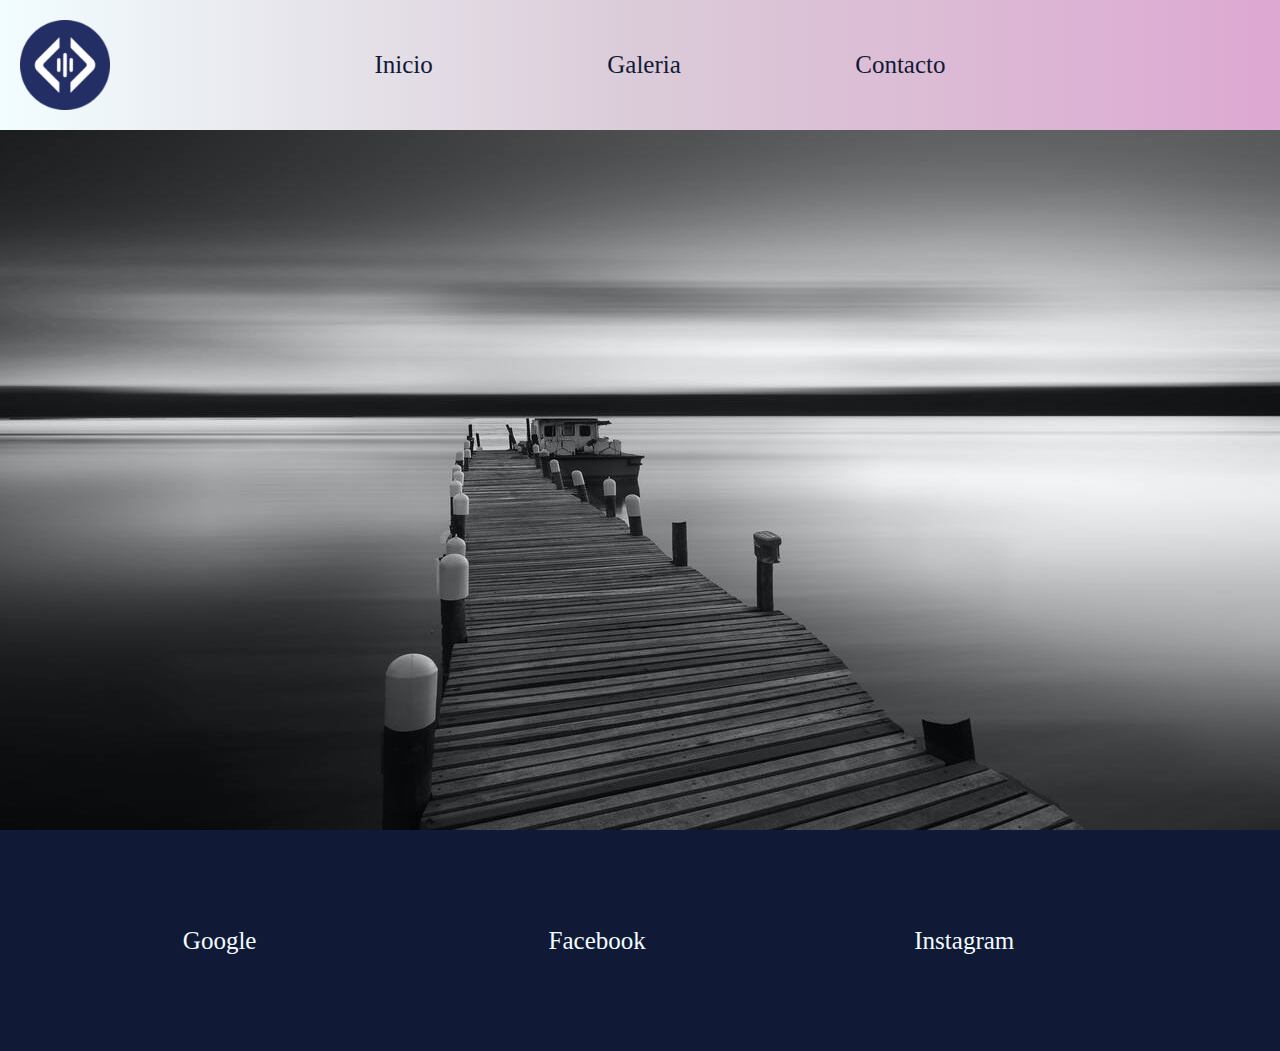
==== index.html @ 3531b95d "Mi primer repositorio" ====
<!DOCTYPE html>
<html lang="es"> 
<head>
    <meta charset="UTF-8">
    <meta http-equiv="X-UA-Compatible" content="IE=edge">
    <meta name="viewport" content="width=device-width, initial-scale=1.0">
    <title>Inicio</title>
    <!-- CSS -->
    <link rel="stylesheet" href="css/estilos.css">
    <!-- ICONO -->
    <link rel="icon" href="./img/8997 (1).png">
</head>
<body class="body">
    <!-- HEADER -->
    <header>
        <nav class="navBar">
            <img src="./img/8997 (1).png" class="logo" alt="logo">
            <ul class="menu">
                <li><a href="./index.html">Inicio</a></li>
                <li><a href="./Nueva carpeta/Galeria.html">Galeria</a></li>
                <li><a href="./Nueva carpeta/Contacto.html">Contacto</a></li>
            </ul>
        </nav>
    </header>

    <!-- MAIN -->

    <main class="main">
        <img width="1980" height="700" src="./img/pexels-zukiman-mohamad-338380 (1).jpg" alt="fondo">
    </main>

    <!-- FOOTER -->

    <footer class="footer">

        <div class="div">

            <a href="https://google.com.ar" target="_blank">Google</a>

            <a href="https://facebook.com" target="_blank">Facebook</a>

            <a href="https://instagram.com" target="_blank">Instagram</a>

        </div>

    </footer>

    <!-- END FOOTER -->

</body>
</html>
---- css/estilos.css ----
* {
    box-sizing: border-box;
} 

body {
    margin: 0;
    padding: 0;
}

/* HEADER - MENU - LOGO INDEX*/

.navBar {
    background-color: #DBCBD8;
    display: grid;
    grid-template-columns: repeat(8, 1fr);
    align-items: center;
    background: linear-gradient(to right, #F2FDFF , #DBCBD8 , #dda8d2);
}

.navBar .logo {
    width: 90px;
    height: 90px;
    margin: 20px;
    cursor: pointer;
    transition: all 1s; 
}

.logo:hover {
    width: 100px;
    height: 100px;
}

.navBar .menu {
    grid-column: 2 / 8;
    display: flex;
    justify-content: space-evenly;
    font-size: 25px;
}

.menu a {
    height: 100px;
    transition: 1s;
}
.menu .a:hover {
    height: 200px;
} 

.navBar .menu li {
    list-style: none;
}

.navBar .menu a {
    text-decoration: none;
    color: #101935;
    cursor: pointer;
}

.navBar .menu a:hover {
    color: rgb(255, 255, 255);
}

@media (max-width: 375px) {
    .menu {
        flex-direction: column;
    }
}

/* END HEADER */

/* MAIN INDEX*/

.main {
    height: 700px;
    /* background-color: #F2FDFF;   
    background-image: url(../img/pexels-zukiman-mohamad-338380\ \(1\).jpg);
    background-attachment: fixed;
    background-position: center;
    background-repeat: no-repeat;
    background-size: cover; */
}

.main img {
    width: 100%;
    height: 100%;
    object-fit: cover;
    object-position: center;
}

/* END MAIN */


/* FOOTER INDEX */
.footer {
    display: grid;
    height: 221px;
    align-items: center;
    background-color: #101935;
    grid-template-columns: repeat(7,1fr);
    grid-template-areas: "Google Facebook Instagram";
    font-size: 25px;
    animation-name: footerAnimation;
    animation-iteration-count: infinite;
    animation-timing-function: ease-in-out;
    animation-duration: 6s;
} 

@keyframes footerAnimation {
    0% {background-color: #161e36;}
    25% {background-color: #21273a;}
    50% {background-color: #DBCBD8;}
    75% {background-color: #dda8d2;}
    100% {background-color: #101935;}

}

.div {
    display: flex;
    justify-content: space-around;
    grid-column: 2 / 8;
}

.div a {
    text-decoration: none;
    color: #F2FDFF;
    width: 100%;
}



@media (max-width: 375px) {
    .div {
        flex-direction: column;
        width: 100%;
        grid-column: 4 / 8;
    }
}

/* END FOOTER */
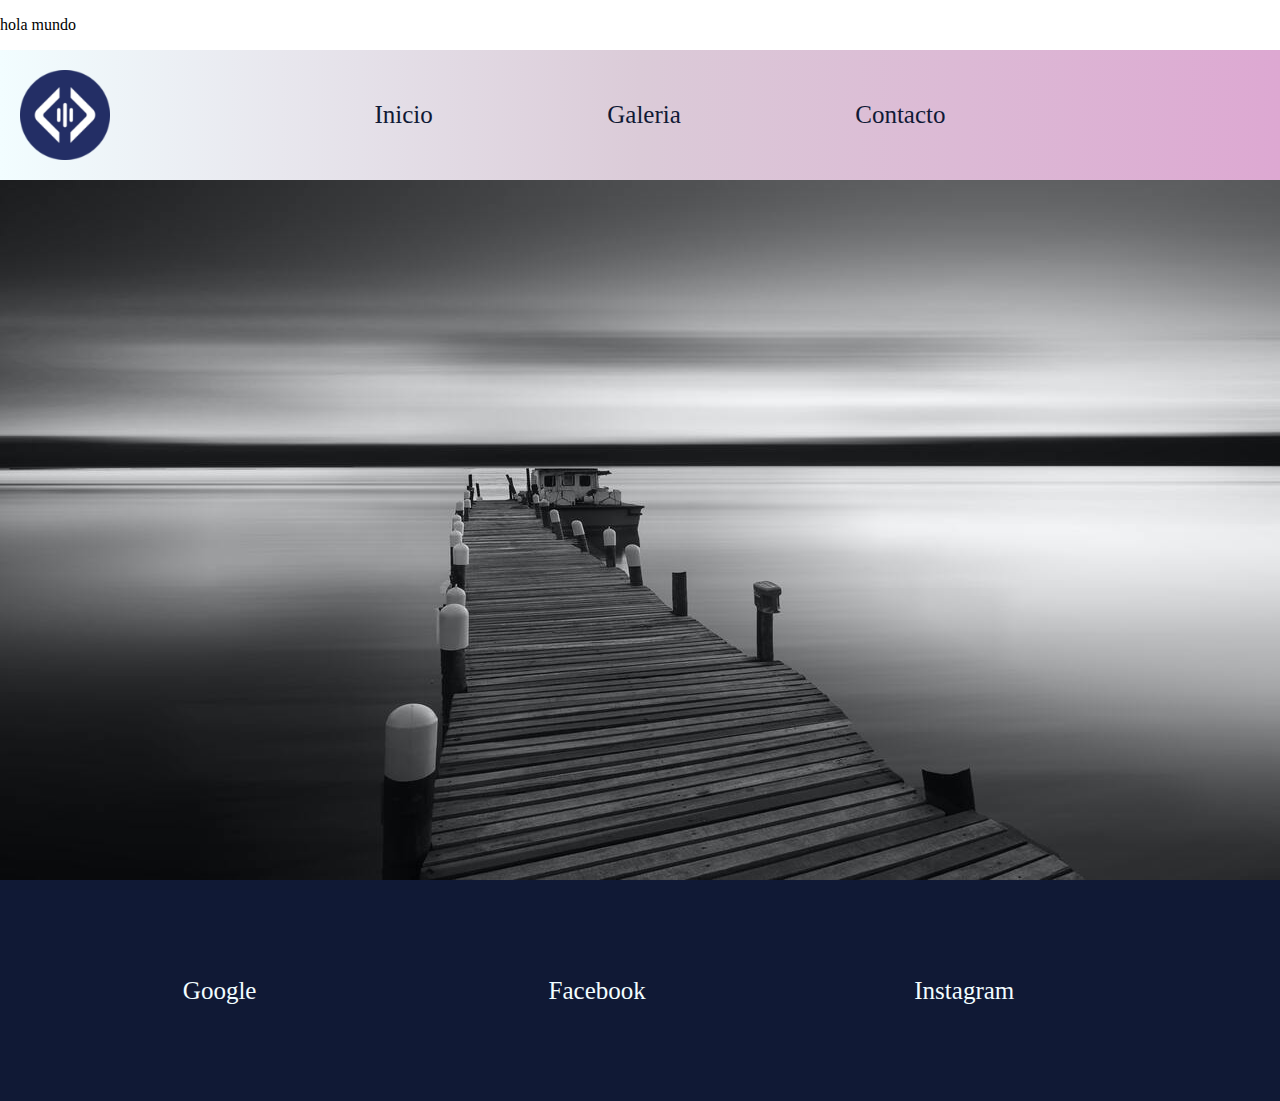
==== commit 4dd9b9eb: "Mi primer repositorio" ====
--- a/index.html
+++ b/index.html
@@ -13,6 +13,7 @@
 <body class="body">
     <!-- HEADER -->
     <header>
+        <p>hola mundo</p>
         <nav class="navBar">
             <img src="./img/8997 (1).png" class="logo" alt="logo">
             <ul class="menu">
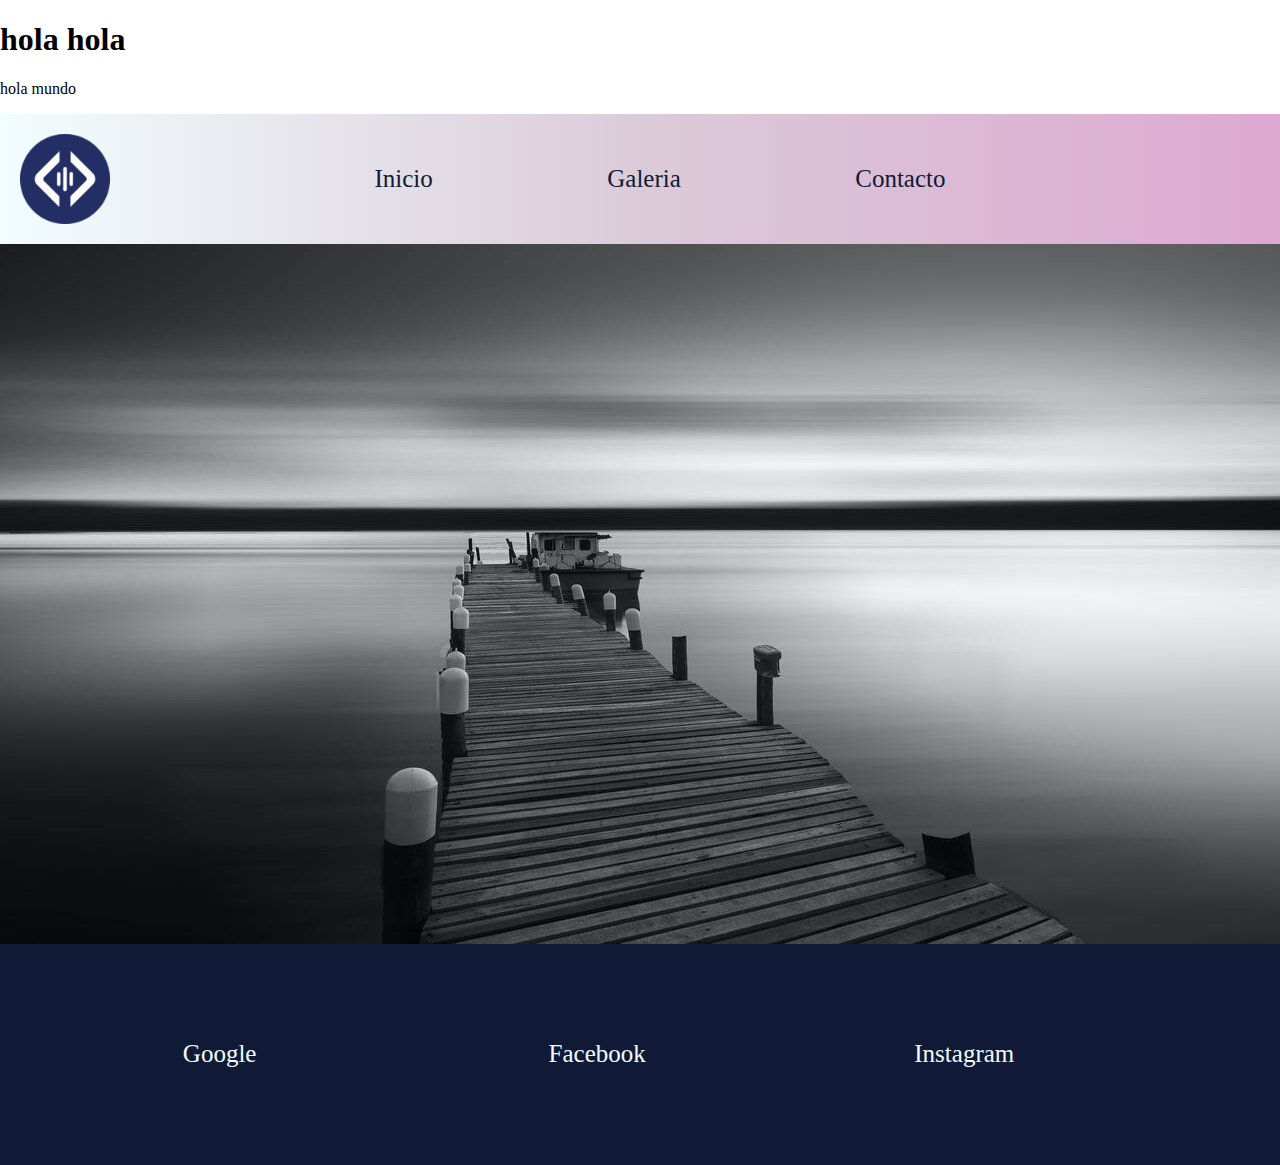
==== commit 203d701d: "Mi primer repositorio" ====
--- a/index.html
+++ b/index.html
@@ -13,7 +13,9 @@
 <body class="body">
     <!-- HEADER -->
     <header>
+        <h1>hola hola</h1>
         <p>hola mundo</p>
+
         <nav class="navBar">
             <img src="./img/8997 (1).png" class="logo" alt="logo">
             <ul class="menu">
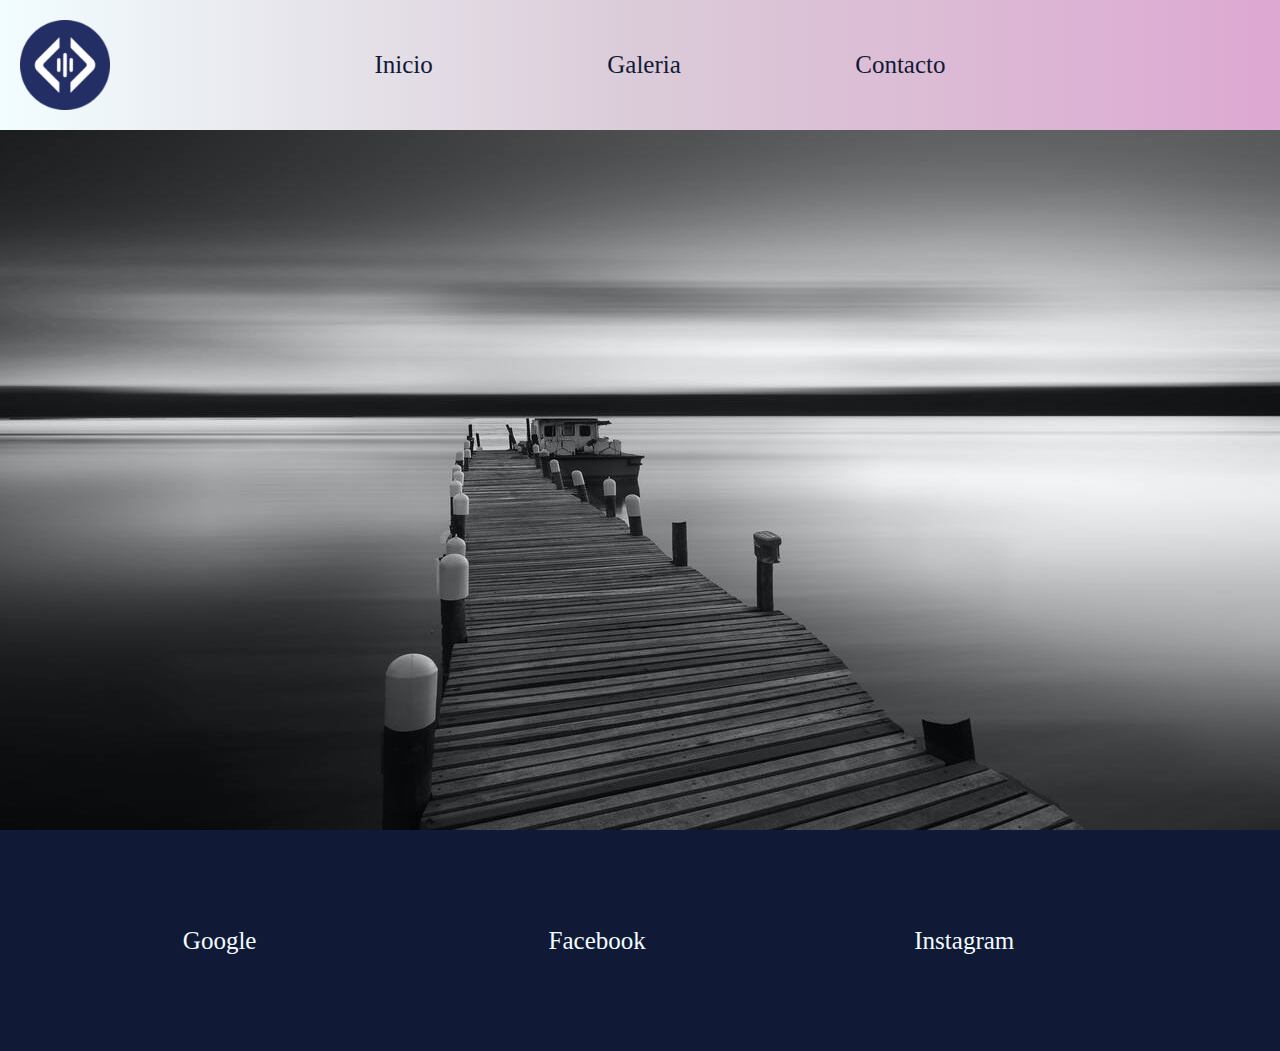
==== commit 1f7eaf32: "Update index.html" ====
--- a/index.html
+++ b/index.html
@@ -13,9 +13,6 @@
 <body class="body">
     <!-- HEADER -->
     <header>
-        <h1>hola hola</h1>
-        <p>hola mundo</p>
-
         <nav class="navBar">
             <img src="./img/8997 (1).png" class="logo" alt="logo">
             <ul class="menu">
@@ -51,4 +48,4 @@
     <!-- END FOOTER -->
 
 </body>
-</html>+</html>
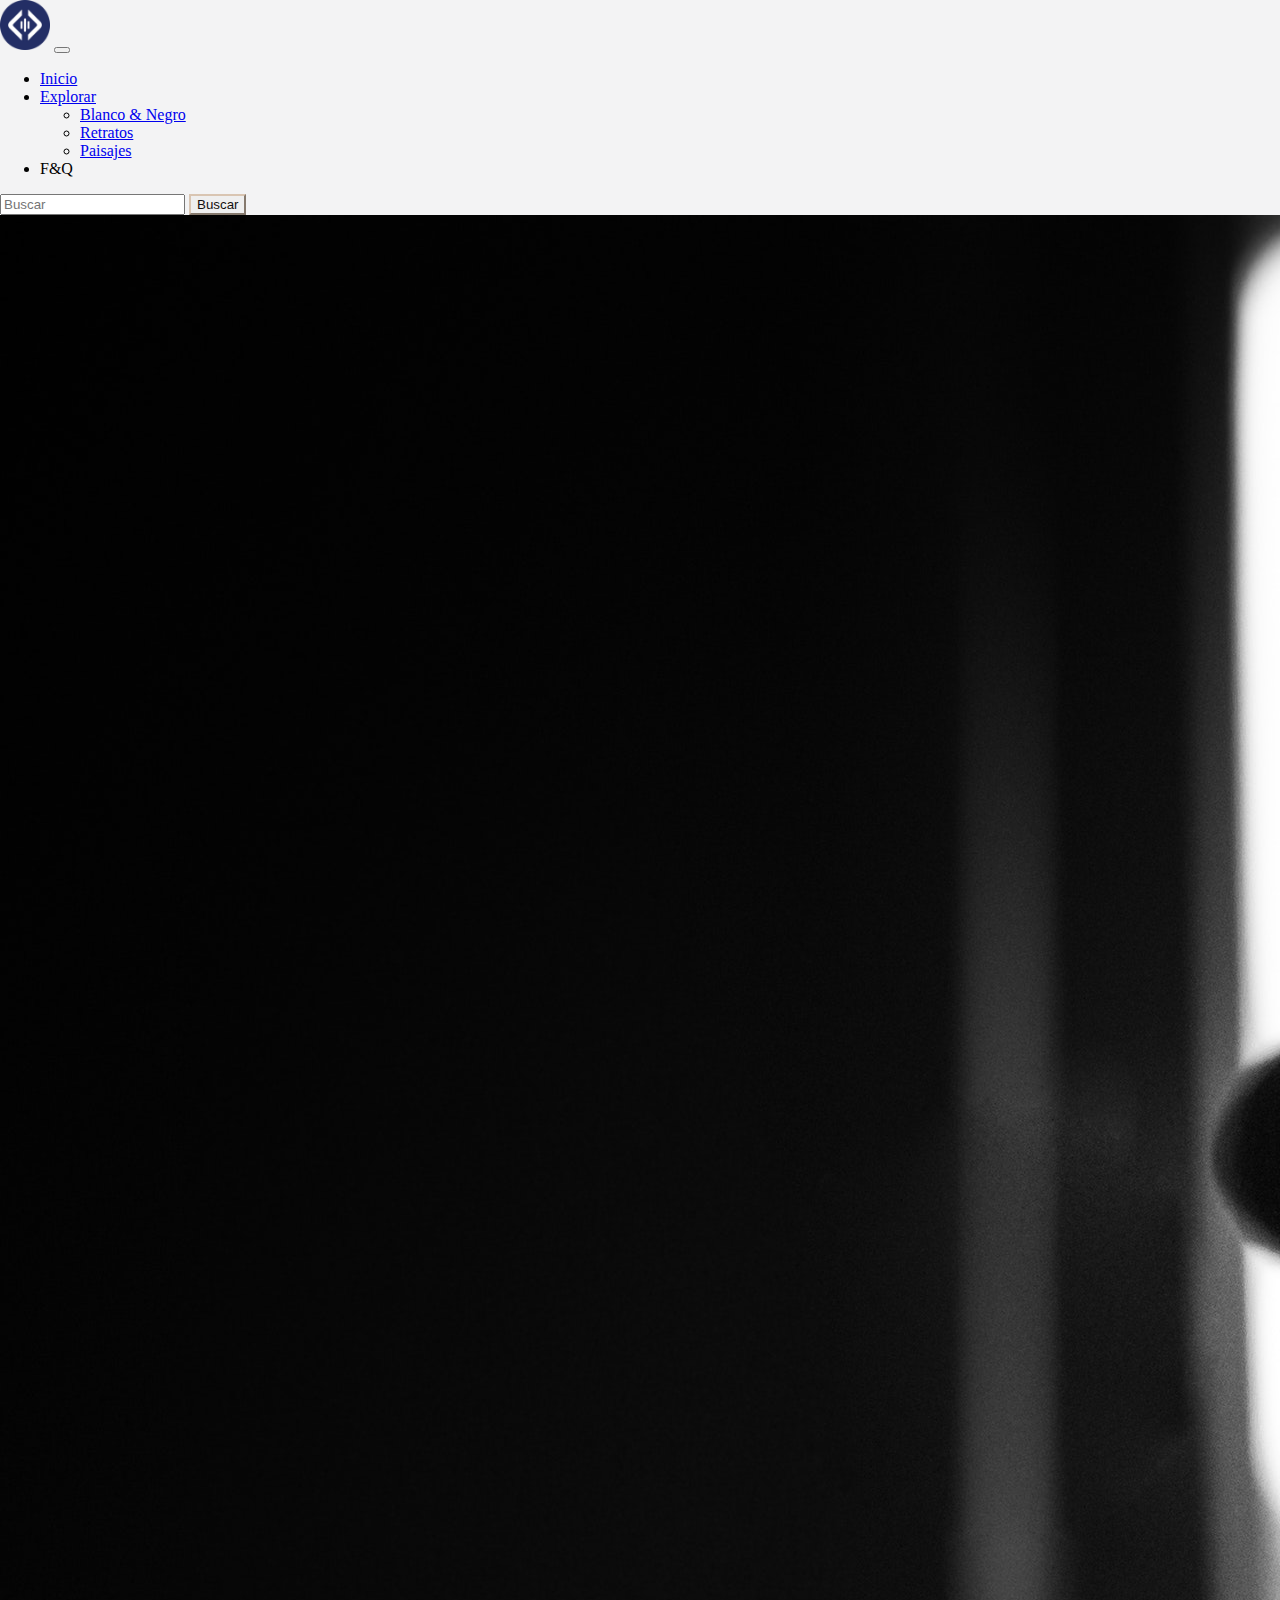
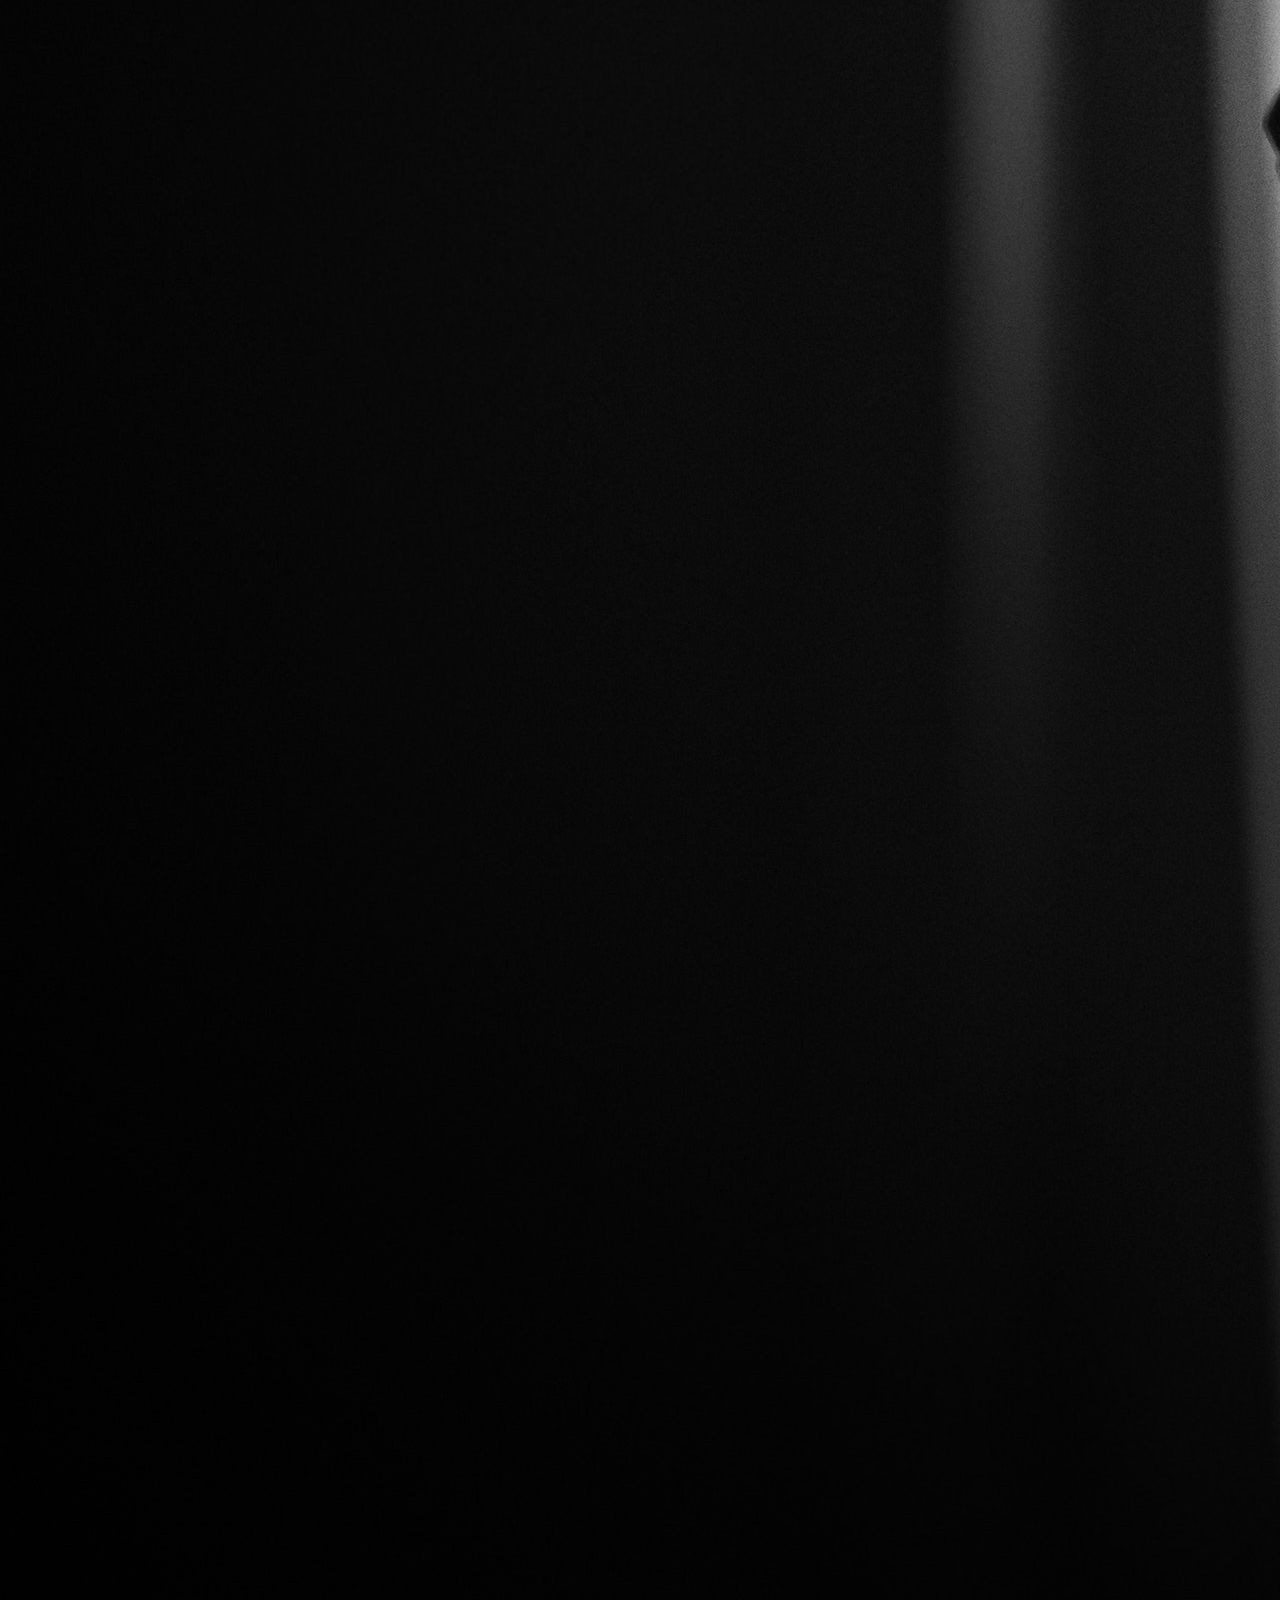
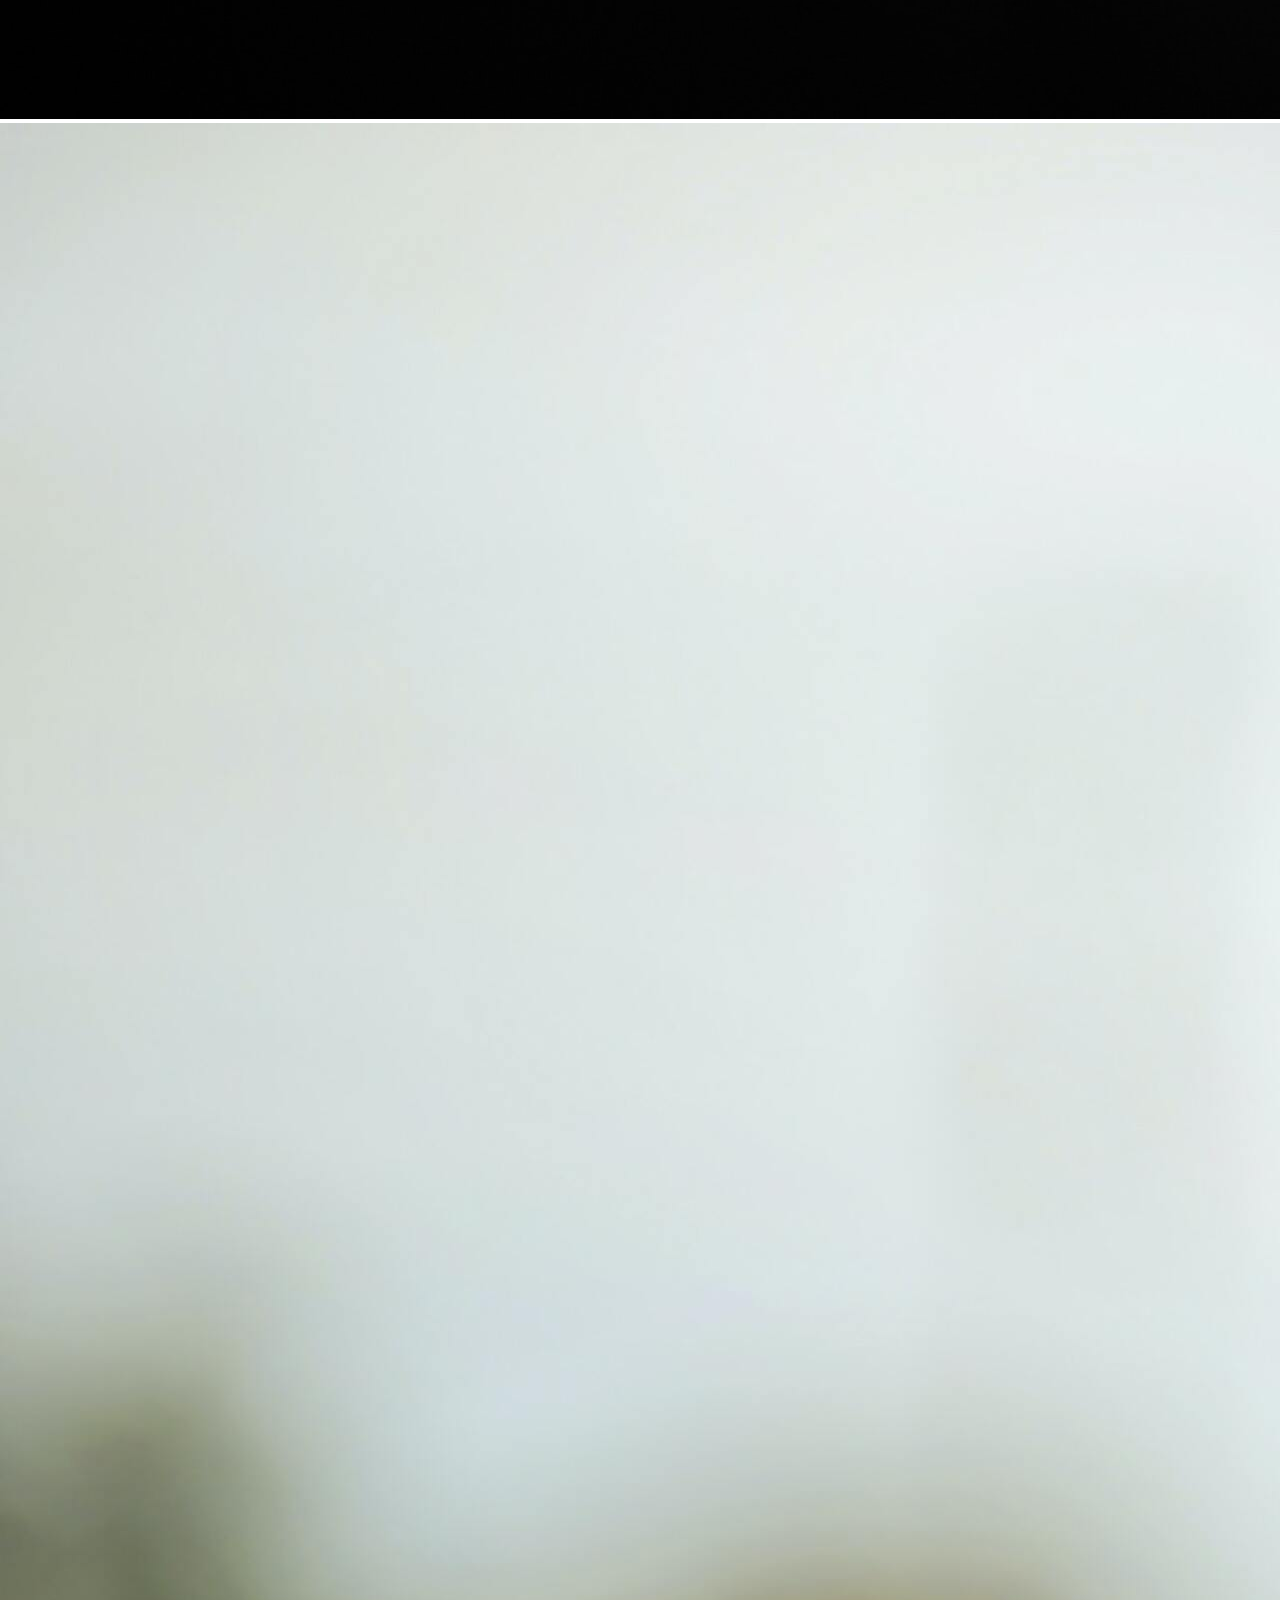
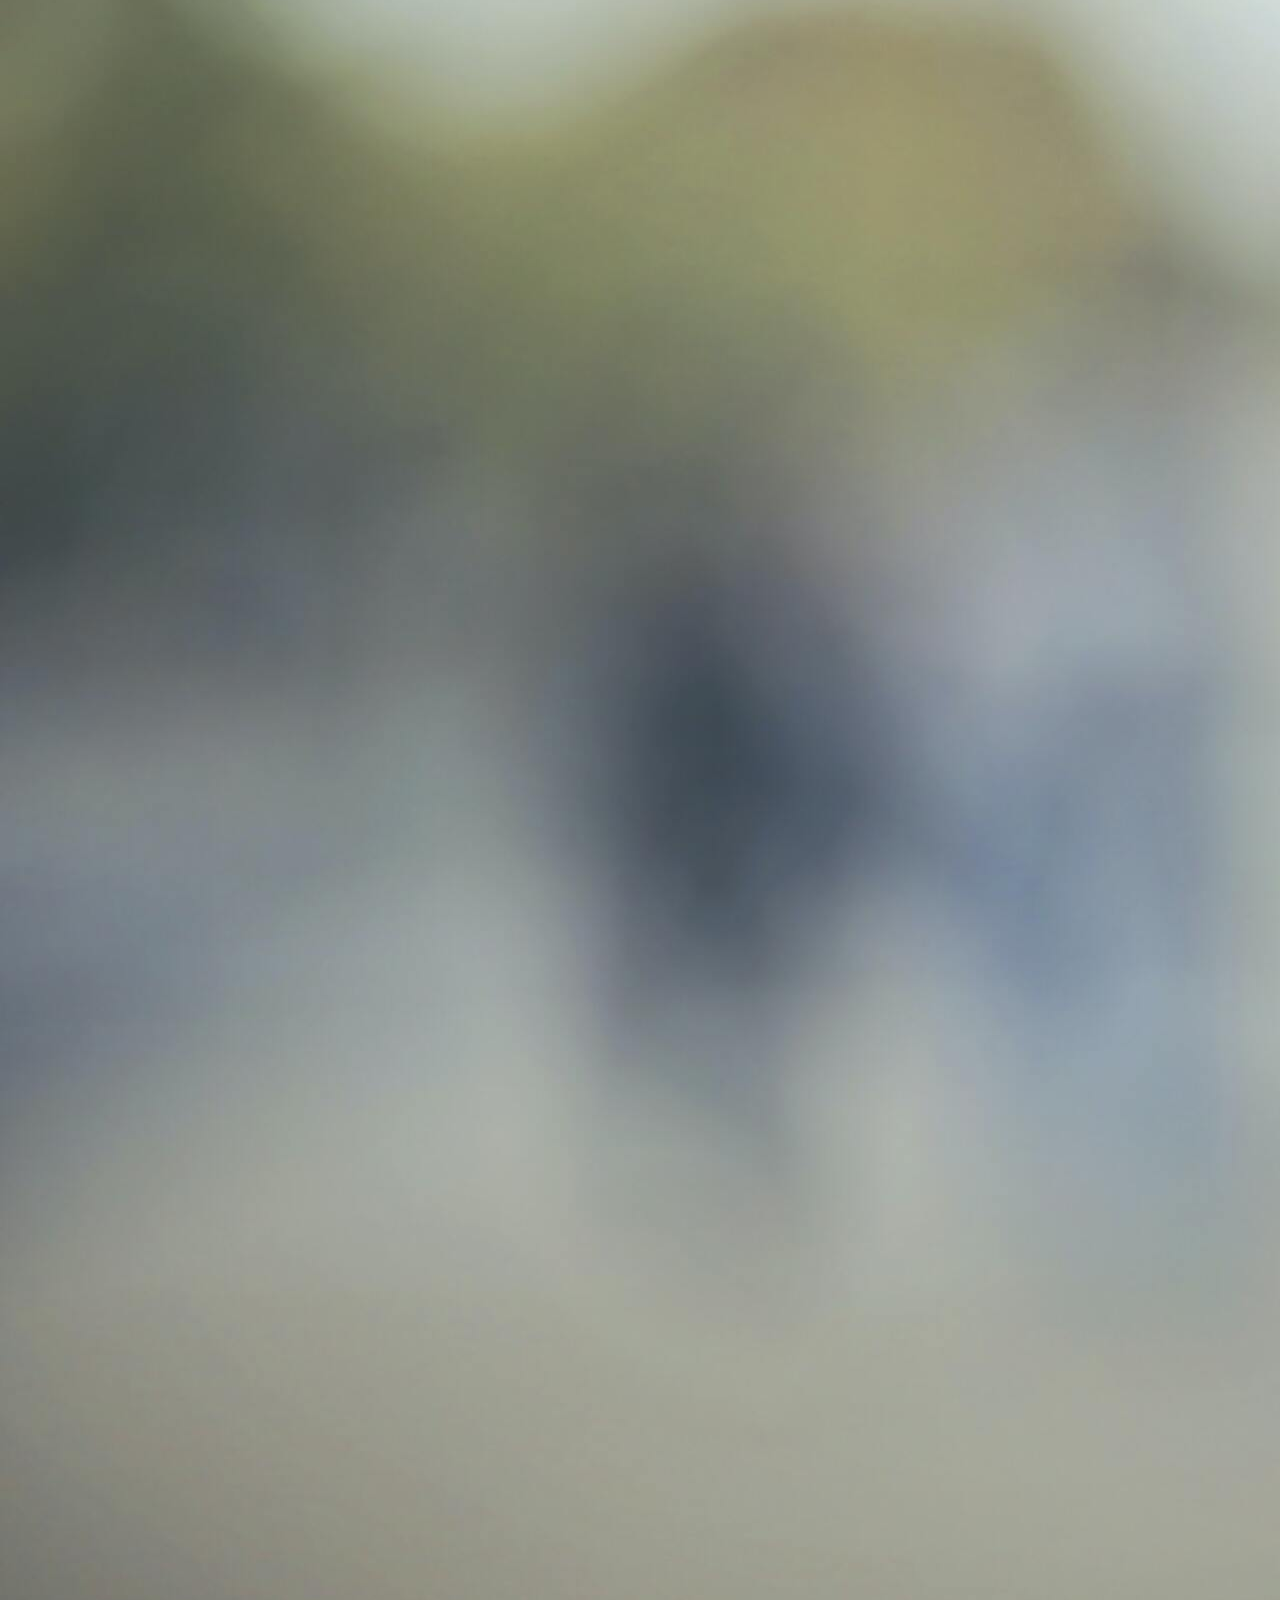
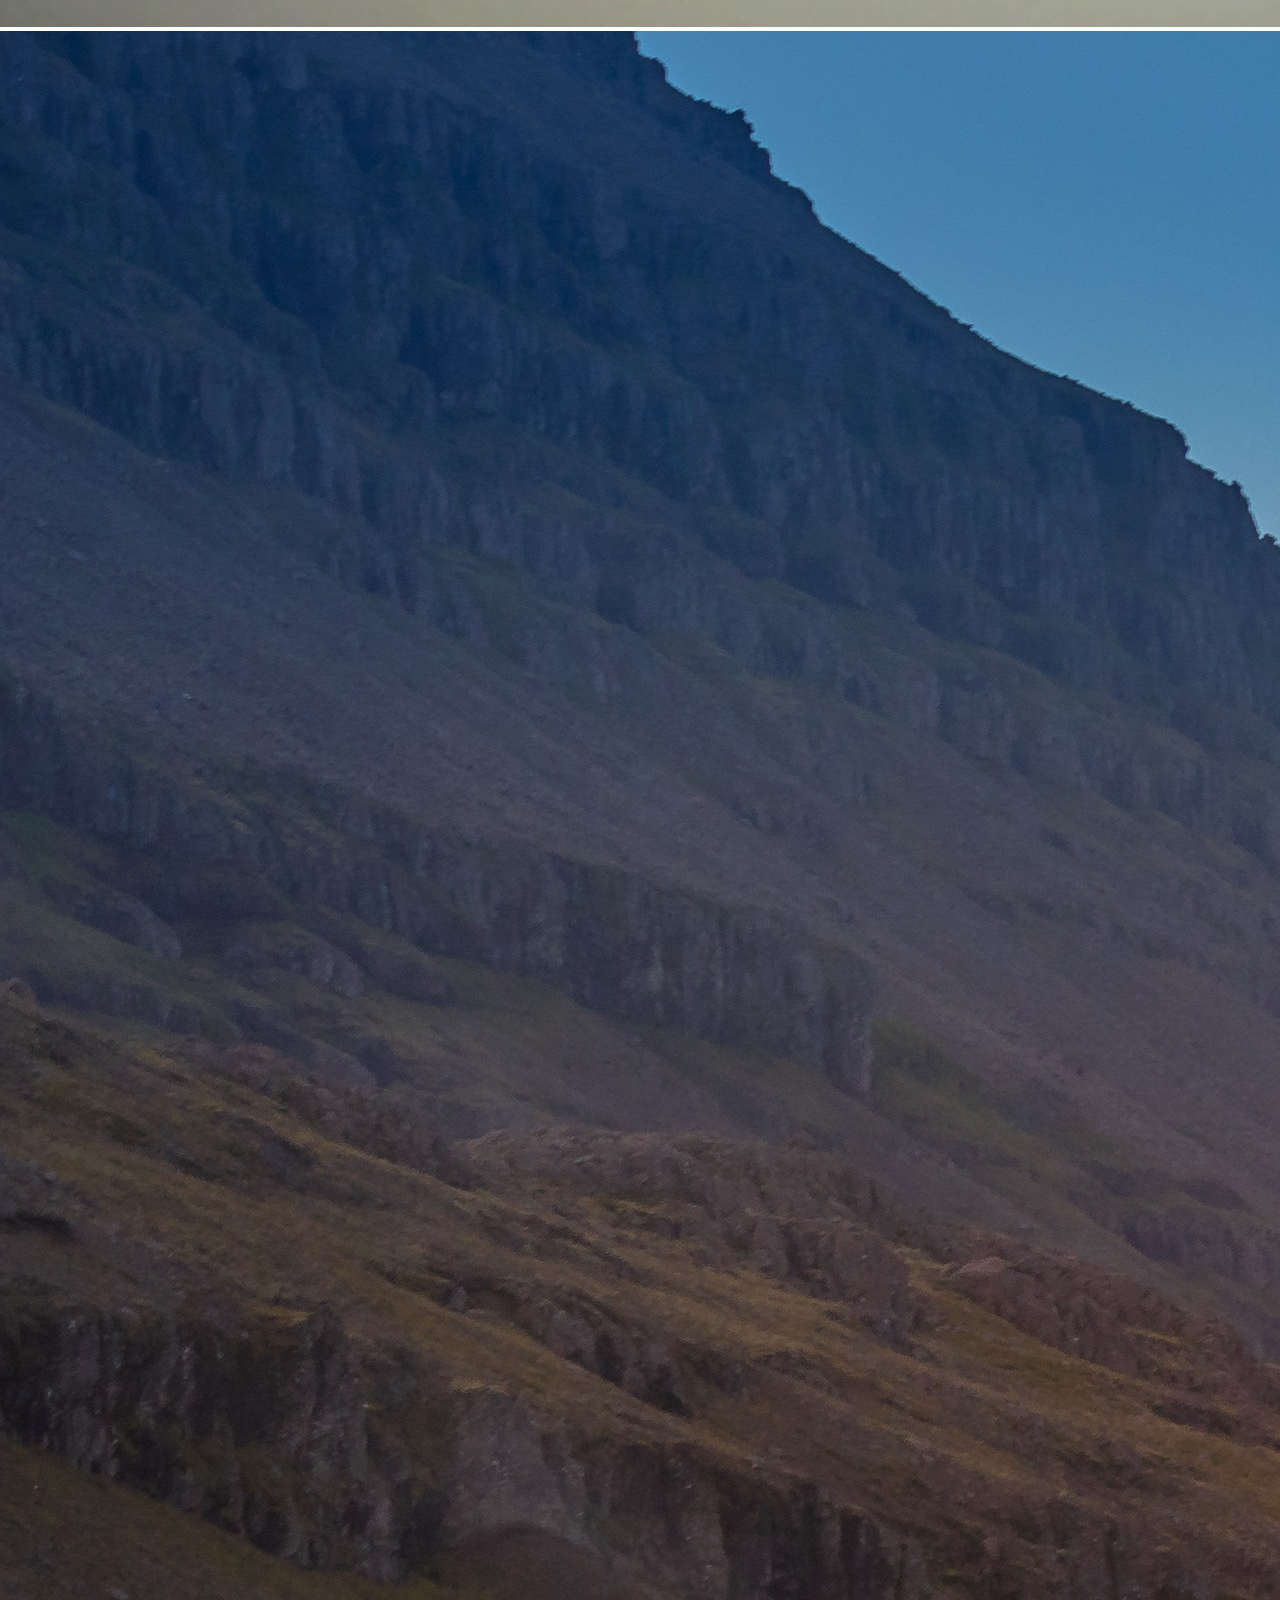
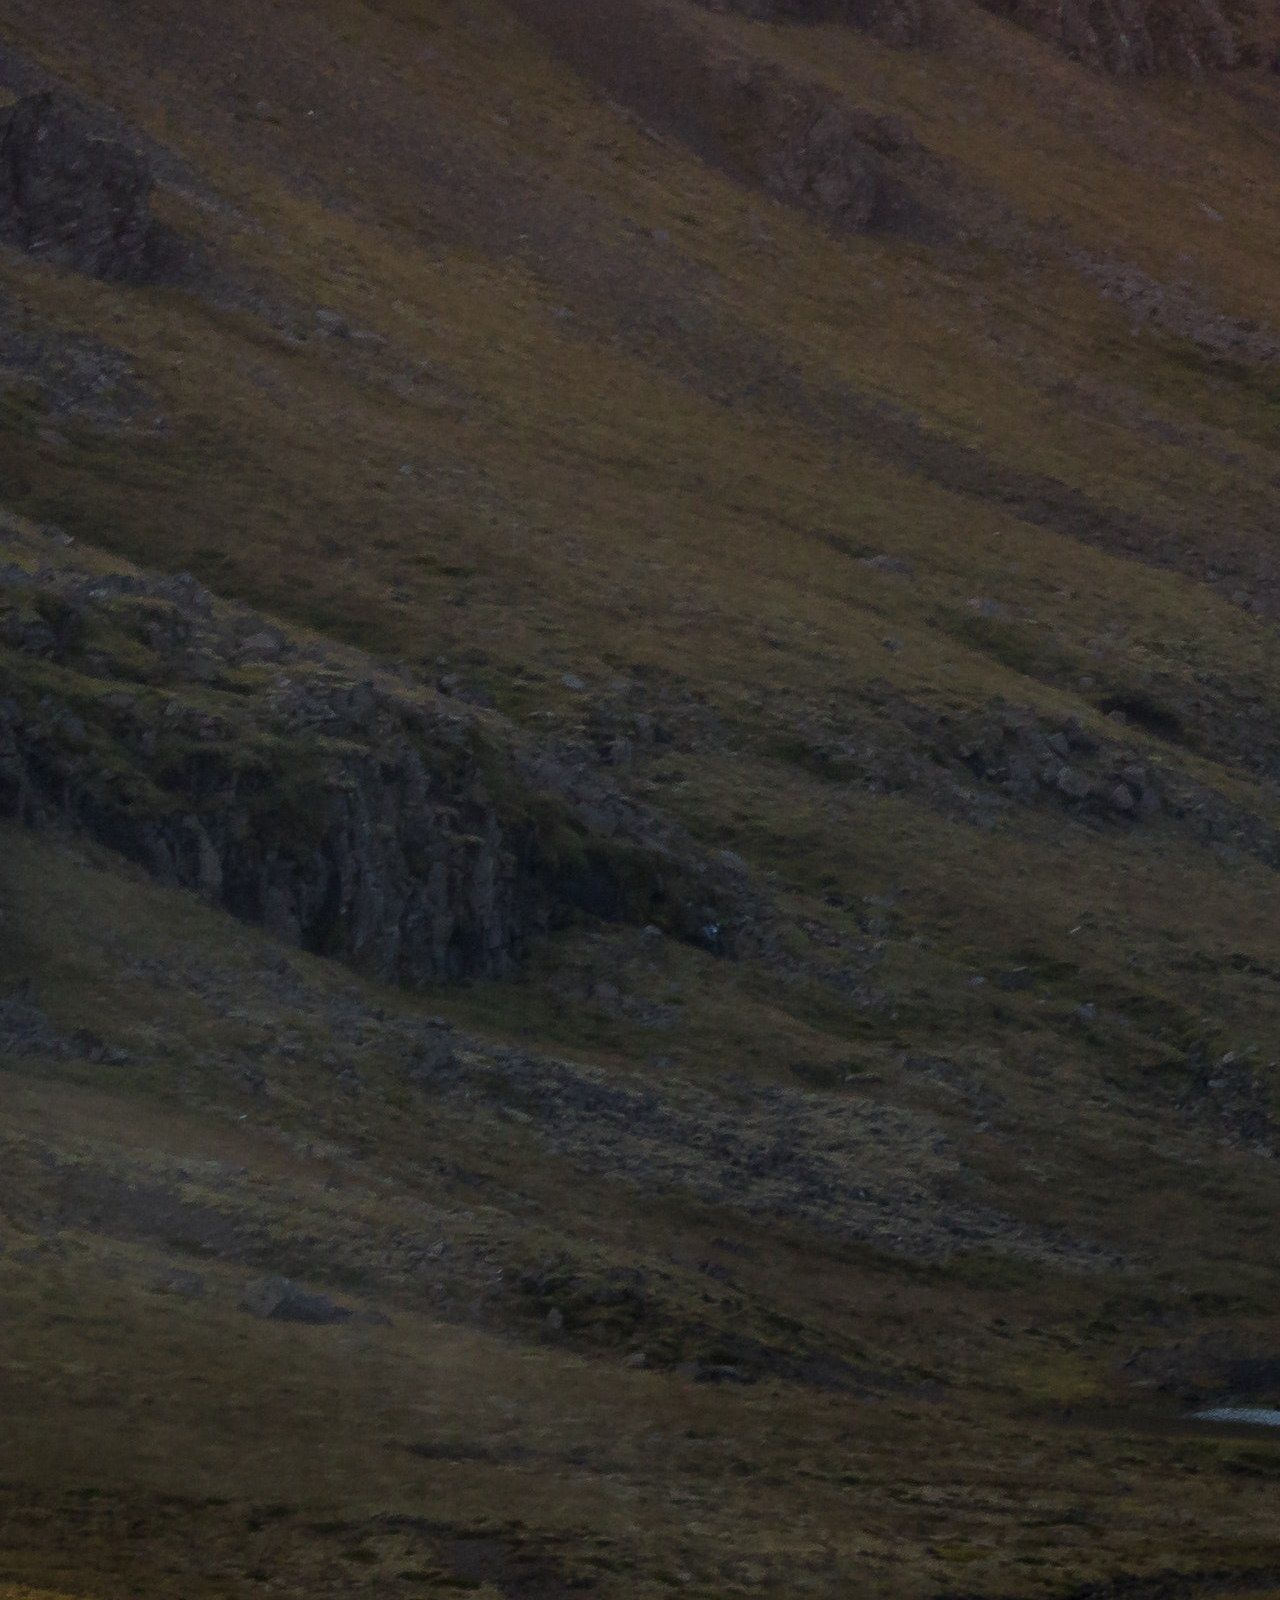
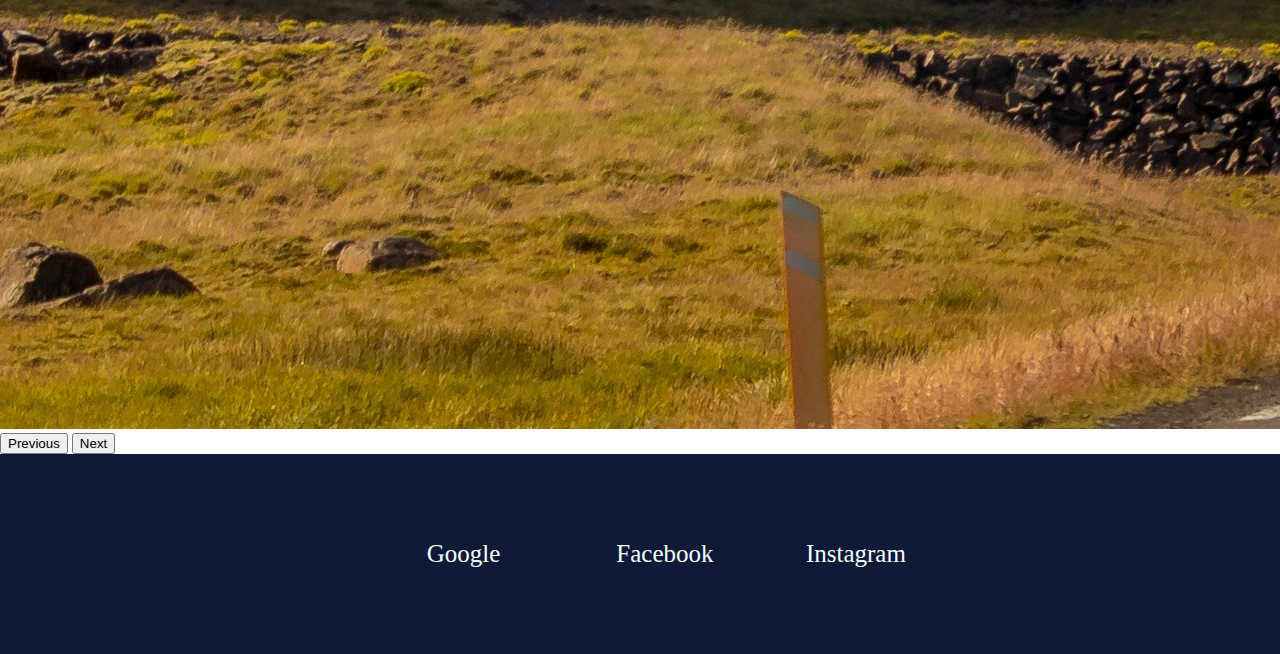
==== commit ff32163e: "new update" ====
--- a/index.html
+++ b/index.html
@@ -1,5 +1,6 @@
 <!DOCTYPE html>
-<html lang="es"> 
+<html lang="es">
+
 <head>
     <meta charset="UTF-8">
     <meta http-equiv="X-UA-Compatible" content="IE=edge">
@@ -9,43 +10,86 @@
     <link rel="stylesheet" href="css/estilos.css">
     <!-- ICONO -->
     <link rel="icon" href="./img/8997 (1).png">
+    <!-- CSS only -->
+    <link href="https://cdn.jsdelivr.net/npm/bootstrap@5.2.0-beta1/dist/css/bootstrap.min.css" rel="stylesheet"
+        integrity="sha384-0evHe/X+R7YkIZDRvuzKMRqM+OrBnVFBL6DOitfPri4tjfHxaWutUpFmBp4vmVor" crossorigin="anonymous">
 </head>
+
 <body class="body">
     <!-- HEADER -->
-    <header>
-        <nav class="navBar">
-            <img src="./img/8997 (1).png" class="logo" alt="logo">
-            <ul class="menu">
-                <li><a href="./index.html">Inicio</a></li>
-                <li><a href="./Nueva carpeta/Galeria.html">Galeria</a></li>
-                <li><a href="./Nueva carpeta/Contacto.html">Contacto</a></li>
-            </ul>
-        </nav>
-    </header>
+    <nav class="navbar navbar-expand-lg">
+        <div class="container-fluid">
+            <a class="navbar-brand">
+                <img src="./img/8997 (1).png" alt="logo" width="50" height="50"></a>
+            <button class="navbar-toggler" type="button" data-bs-toggle="collapse" data-bs-target="#navbarScroll" aria-controls="navbarScroll" aria-expanded="false" aria-label="Toggle navigation">
+                    <span class="navbar-toggler-icon"></span>
+                  </button>
+                  <div class="collapse navbar-collapse" id="navbarScroll">
+                    <ul class="navbar-nav me-auto my-2 my-lg-0 navbar-nav-scroll" style="--bs-scroll-height: 100px;">
+                      <li class="nav-item">
+                        <a class="nav-link" aria-current="page" href="./index.html">Inicio</a>
+                      </li>
+                      <li class="nav-item dropdown">
+                        <a class="nav-link dropdown-toggle" href="#" id="navbarScrollingDropdown" role="button" data-bs-toggle="dropdown" aria-expanded="false">
+                          Explorar</a>
+                        <ul class="dropdown-menu" aria-labelledby="navbarScrollingDropdown">
+                          <li><a class="dropdown-item" href="./Nueva carpeta/Blanco & Negro.html">Blanco & Negro</a></li>
+                          <li><a class="dropdown-item" href="./Nueva carpeta/Retratos.html">Retratos</a></li>
+                          <li><a class="dropdown-item" href="#">Paisajes</a></li>
+                        </ul>
+                      </li>
+                      <li class="nav-item">
+                        <a class="nav-link disabled">F&Q</a>
+                      </li>
+                    </ul>
+            <form class="d-flex" role="search">
+                <input class="form-control me-2" type="search" placeholder="Buscar" aria-label="search">
+                <button class="btn" type="submit">Buscar</button>
+            </form>
+        </div>
+    </nav>
 
     <!-- MAIN -->
-
-    <main class="main">
-        <img width="1980" height="700" src="./img/pexels-zukiman-mohamad-338380 (1).jpg" alt="fondo">
-    </main>
+    <div id="carouselExampleControls" class="carousel slide" data-bs-ride="carousel">
+        <div class="carousel-inner">
+            <div class="carousel-item active">
+                <img src="./img/pexels-lalesh-aldarwish-167964.jpg" class="d-block w-100" alt="Imagen">
+            </div>
+            <div class="carousel-item">
+                <img src="./img/pexels-andrea-piacquadio-948873 (1).jpg" class="d-block w-100" alt="Imagen">
+            </div>
+            <div class="carousel-item">
+                <img src="./img/pexels-nextvoyage-1476880.jpg" class="d-block w-100" alt="Imagen">
+            </div>
+        </div>
+        <button class="carousel-control-prev" type="button" data-bs-target="#carouselExampleControls"
+            data-bs-slide="prev">
+            <span class="carousel-control-prev-icon" aria-hidden="true"></span>
+            <span class="visually-hidden">Previous</span>
+        </button>
+        <button class="carousel-control-next" type="button" data-bs-target="#carouselExampleControls"
+            data-bs-slide="next">
+            <span class="carousel-control-next-icon" aria-hidden="true"></span>
+            <span class="visually-hidden">Next</span>
+        </button>
+    </div>
 
     <!-- FOOTER -->
 
     <footer class="footer">
-
         <div class="div">
-
             <a href="https://google.com.ar" target="_blank">Google</a>
-
             <a href="https://facebook.com" target="_blank">Facebook</a>
-
             <a href="https://instagram.com" target="_blank">Instagram</a>
-
         </div>
-
     </footer>
 
     <!-- END FOOTER -->
 
+    <!-- JavaScript Bundle with Popper -->
+    <script src="https://cdn.jsdelivr.net/npm/bootstrap@5.2.0-beta1/dist/js/bootstrap.bundle.min.js"
+        integrity="sha384-pprn3073KE6tl6bjs2QrFaJGz5/SUsLqktiwsUTF55Jfv3qYSDhgCecCxMW52nD2" crossorigin="anonymous">
+    </script>
 </body>
-</html>
+
+</html>--- a/css/estilos.css
+++ b/css/estilos.css
@@ -8,83 +8,33 @@
 }
 
 /* HEADER - MENU - LOGO INDEX*/
-
-.navBar {
-    background-color: #DBCBD8;
-    display: grid;
-    grid-template-columns: repeat(8, 1fr);
+.navbar .navbar-expand-lg {
     align-items: center;
-    background: linear-gradient(to right, #F2FDFF , #DBCBD8 , #dda8d2);
 }
 
-.navBar .logo {
-    width: 90px;
-    height: 90px;
-    margin: 20px;
-    cursor: pointer;
-    transition: all 1s; 
+
+.navbar {
+    background-color: #F3F3F4;
 }
 
-.logo:hover {
-    width: 100px;
-    height: 100px;
+form .btn:hover {
+    color: #14110F;
+    background-color: #D9C5B2;
+    border-color: #D9C5B2;
 }
 
-.navBar .menu {
-    grid-column: 2 / 8;
-    display: flex;
-    justify-content: space-evenly;
-    font-size: 25px;
+form .btn {
+    color: #14110F;
+    border-color: #D9C5B2;
 }
 
-.menu a {
-    height: 100px;
-    transition: 1s;
-}
-.menu .a:hover {
-    height: 200px;
-} 
-
-.navBar .menu li {
-    list-style: none;
-}
-
-.navBar .menu a {
-    text-decoration: none;
-    color: #101935;
-    cursor: pointer;
-}
-
-.navBar .menu a:hover {
-    color: rgb(255, 255, 255);
-}
-
-@media (max-width: 375px) {
-    .menu {
-        flex-direction: column;
-    }
-}
 
 /* END HEADER */
 
+
+
 /* MAIN INDEX*/
 
-.main {
-    height: 700px;
-    /* background-color: #F2FDFF;   
-    background-image: url(../img/pexels-zukiman-mohamad-338380\ \(1\).jpg);
-    background-attachment: fixed;
-    background-position: center;
-    background-repeat: no-repeat;
-    background-size: cover; */
-}
-
-.main img {
-    width: 100%;
-    height: 100%;
-    object-fit: cover;
-    object-position: center;
-}
 
 /* END MAIN */
 
@@ -92,10 +42,10 @@
 /* FOOTER INDEX */
 .footer {
     display: grid;
-    height: 221px;
+    height: 200px;
     align-items: center;
     background-color: #101935;
-    grid-template-columns: repeat(7,1fr);
+    grid-template-columns: repeat(9,1fr);
     grid-template-areas: "Google Facebook Instagram";
     font-size: 25px;
     animation-name: footerAnimation;
@@ -105,18 +55,17 @@
 } 
 
 @keyframes footerAnimation {
-    0% {background-color: #161e36;}
-    25% {background-color: #21273a;}
-    50% {background-color: #DBCBD8;}
-    75% {background-color: #dda8d2;}
-    100% {background-color: #101935;}
-
+    0% {background-color: #38302a;}
+    25% {background-color: #D9C5B2;}
+    50% {background-color: #7E7F83;}
+    75% {background-color: #34312D;}
+    100% {background-color: #14110F;}
 }
 
 .div {
     display: flex;
     justify-content: space-around;
-    grid-column: 2 / 8;
+    grid-column: 4 / 8;
 }
 
 .div a {
@@ -124,7 +73,6 @@
     color: #F2FDFF;
     width: 100%;
 }
-
 
 
 @media (max-width: 375px) {
@@ -135,4 +83,5 @@
     }
 }
 
+
 /* END FOOTER */
